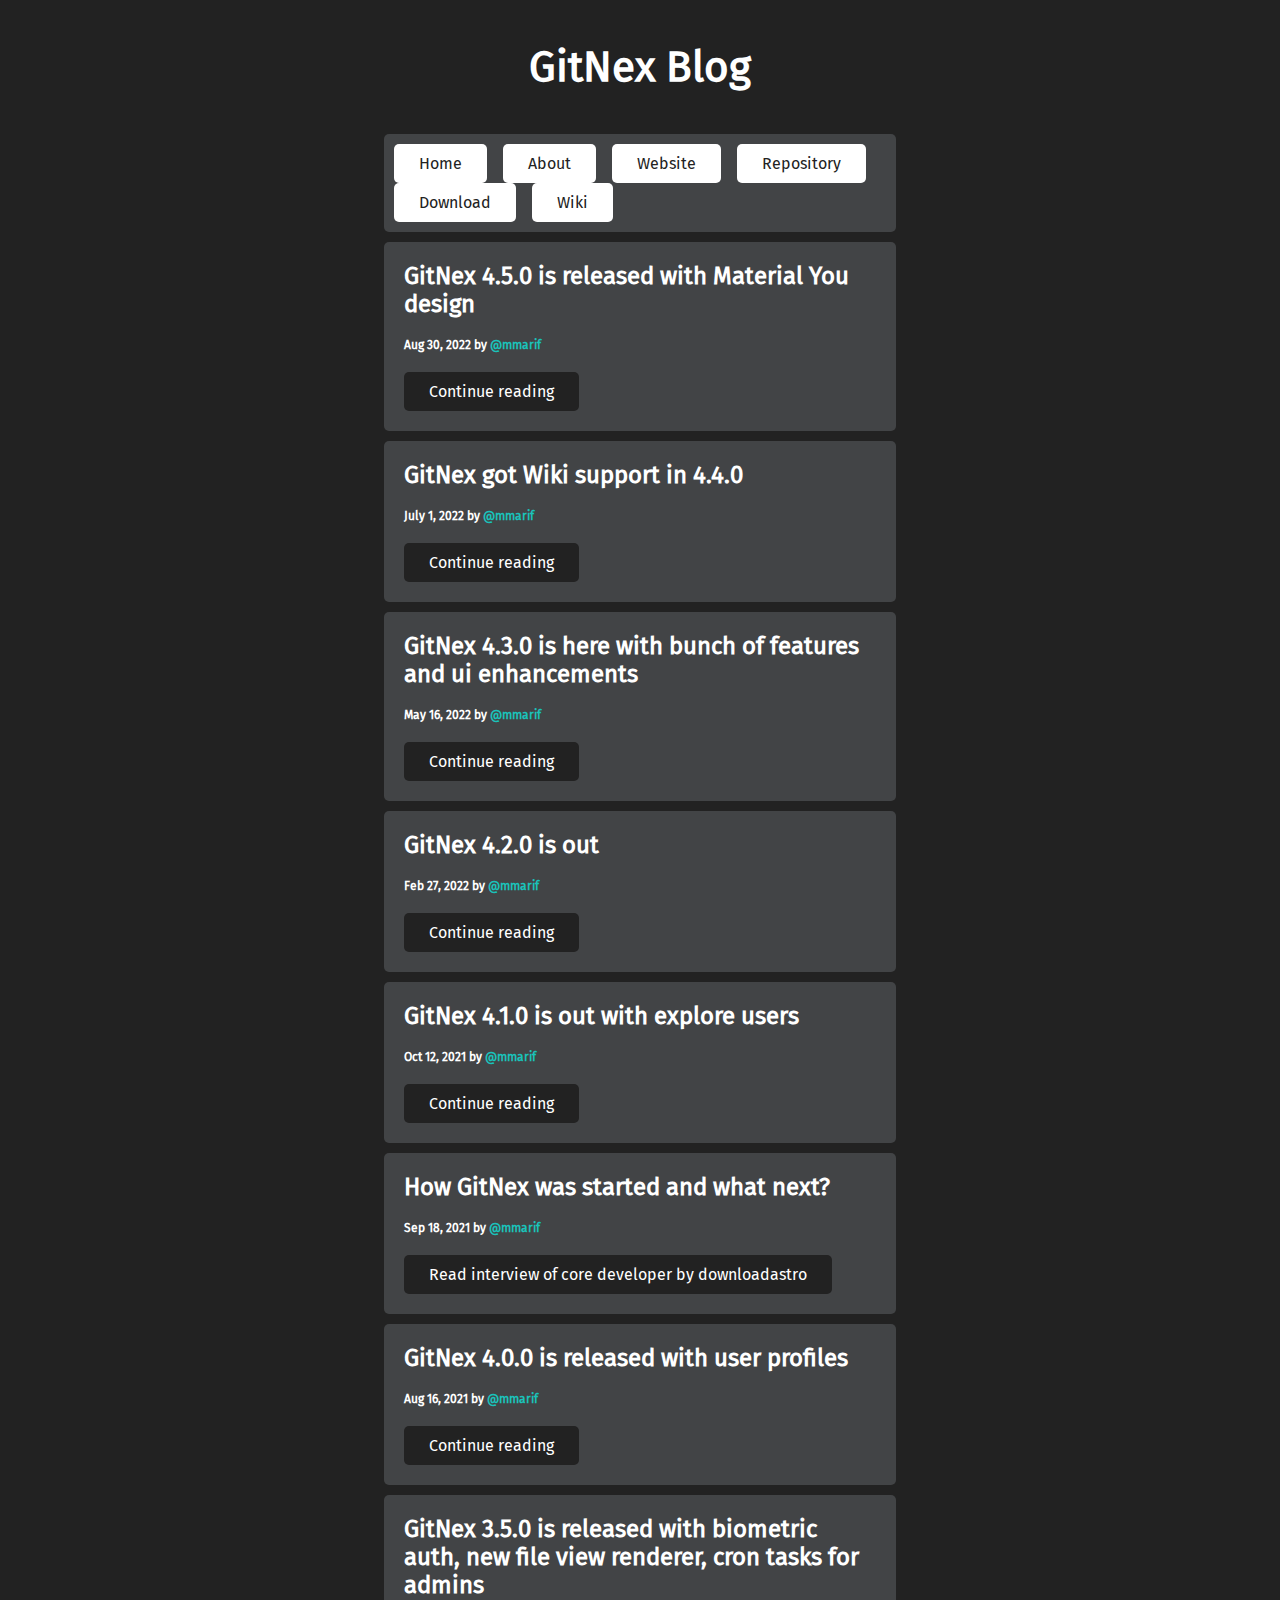
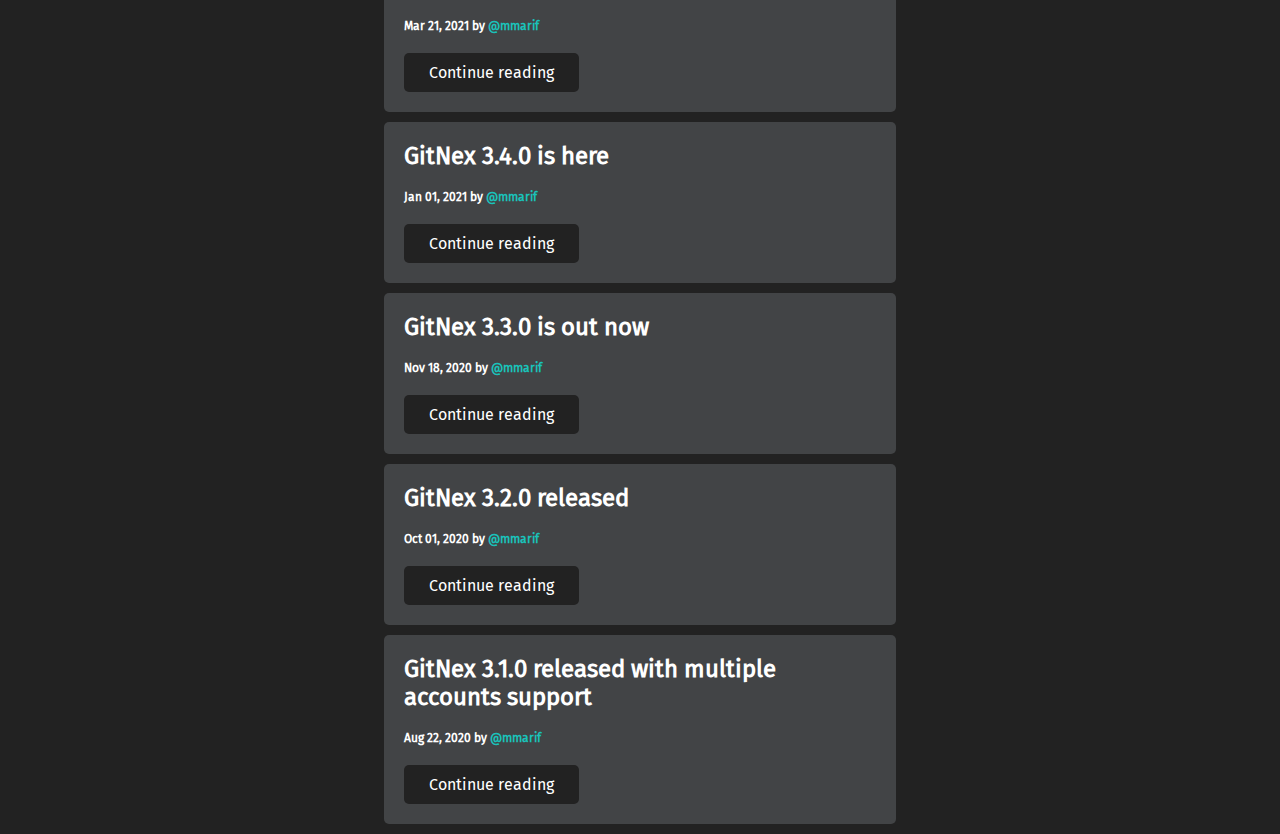
==== index.html @ d38bc0fc "Release 4.5.0 post" ====
<!DOCTYPE html>
<html>

    <head>
        <meta charset="utf-8">
        <meta name="viewport" content="width=device-width, initial-scale=1">
        <link rel="stylesheet" type="text/css" href="assets/css/style.css">
    </head>

    <body>

    <div class="header">
        <h3>GitNex Blog</h3>
    </div>

    <div class="card-menu">
        <p>
            <a href="https://gitnex.codeberg.page" class="button header-links">Home</a>&nbsp;&nbsp;&nbsp;
            <a href="https://codeberg.org/gitnex/GitNex#gitnex-android-client-for-gitea" class="button header-links" target="_blank">About</a>&nbsp;&nbsp;&nbsp;
            <a href="https://gitnex.com" class="button header-links" target="_blank">Website</a>&nbsp;&nbsp;&nbsp;
            <a href="https://codeberg.org/gitnex/GitNex" class="button header-links">Repository</a>&nbsp;&nbsp;&nbsp;
            <a href="https://codeberg.org/gitnex/GitNex#user-content-downloads" class="button header-links">Download</a>&nbsp;&nbsp;&nbsp;
            <a href="https://codeberg.org/gitnex/GitNex/wiki" class="button header-links">Wiki</a>
        </p>
    </div>

    <div class="row">
        <div class="column">

            <div class="card">
                <h2>GitNex 4.5.0 is released with Material You design</h2>
                <h5>Aug 30, 2022 by <a href="https://codeberg.org/mmarif" class="link-author">@mmarif</a></h5>
                <p><a href="posts/450.html" class="button">Continue reading</a></p>
            </div>

            <div class="card">
                <h2>GitNex got Wiki support in 4.4.0</h2>
                <h5>July 1, 2022 by <a href="https://codeberg.org/mmarif" class="link-author">@mmarif</a></h5>
                <p><a href="posts/440.html" class="button">Continue reading</a></p>
            </div>

            <div class="card">
                <h2>GitNex 4.3.0 is here with bunch of features and ui enhancements</h2>
                <h5>May 16, 2022 by <a href="https://codeberg.org/mmarif" class="link-author">@mmarif</a></h5>
                <p><a href="posts/430.html" class="button">Continue reading</a></p>
            </div>

            <div class="card">
                <h2>GitNex 4.2.0 is out</h2>
                <h5>Feb 27, 2022 by <a href="https://codeberg.org/mmarif" class="link-author">@mmarif</a></h5>
                <p><a href="posts/420.html" class="button">Continue reading</a></p>
            </div>

            <div class="card">
                <h2>GitNex 4.1.0 is out with explore users</h2>
                <h5>Oct 12, 2021 by <a href="https://codeberg.org/mmarif" class="link-author">@mmarif</a></h5>
                <p><a href="posts/410.html" class="button">Continue reading</a></p>
            </div>

            <div class="card">
                <h2>How GitNex was started and what next?</h2>
                <h5>Sep 18, 2021 by <a href="https://codeberg.org/mmarif" class="link-author">@mmarif</a></h5>
                <p><a href="https://appoftheday.downloadastro.com/app/gitnex-for-gitea/" class="button" target="_blank">Read interview of core developer by downloadastro</a></p>
            </div>

            <div class="card">
                <h2>GitNex 4.0.0 is released with user profiles</h2>
                <h5>Aug 16, 2021 by <a href="https://codeberg.org/mmarif" class="link-author">@mmarif</a></h5>
                <p><a href="posts/400.html" class="button">Continue reading</a></p>
            </div>

            <div class="card">
                <h2>GitNex 3.5.0 is released with biometric auth, new file view renderer, cron tasks for admins</h2>
                <h5>Mar 21, 2021 by <a href="https://codeberg.org/mmarif" class="link-author">@mmarif</a></h5>
                <p><a href="posts/350.html" class="button">Continue reading</a></p>
            </div>

            <div class="card">
                <h2>GitNex 3.4.0 is here</h2>
                <h5>Jan 01, 2021 by <a href="https://codeberg.org/mmarif" class="link-author">@mmarif</a></h5>
                <p><a href="posts/340.html" class="button">Continue reading</a></p>
            </div>

            <div class="card">
                <h2>GitNex 3.3.0 is out now</h2>
                <h5>Nov 18, 2020 by <a href="https://codeberg.org/mmarif" class="link-author">@mmarif</a></h5>
                <p><a href="posts/330.html" class="button">Continue reading</a></p>
            </div>

            <div class="card">
                <h2>GitNex 3.2.0 released</h2>
                <h5>Oct 01, 2020 by <a href="https://codeberg.org/mmarif" class="link-author">@mmarif</a></h5>
                <p><a href="posts/320.html" class="button">Continue reading</a></p>
            </div>

            <div class="card">
                <h2>GitNex 3.1.0 released with multiple accounts support</h2>
                <h5>Aug 22, 2020 by <a href="https://codeberg.org/mmarif" class="link-author">@mmarif</a></h5>
                <p><a href="posts/310.html" class="button">Continue reading</a></p>
            </div>

        </div>
    </div>

    </body>

</html>
---- assets/css/style.css ----
@font-face {
  font-family: Fira;
  src: url(../fonts/FiraSans-Regular.ttf);
}

* {
  box-sizing: border-box;
}

body {
    font-family: Fira;
  	background: #222222;
  	width: 40%;
  	margin: auto;
}

p {
	margin: 0;
  	padding: 0;
}

img {
	border-radius: 8px;
}

/* Title */
.header {
	font-size: 36px;
	text-align: center;
	background: #222222;
	color: #ffffff;
}

h2 {
	font-size: 24px;
	margin: 0;
  	padding: 0;
}

h5 {
	font-size: 12px;
	margin: 0;
  	padding: 20px 0 20px 0;
}

/* Column */
.column {
	float: left;
	width: 100%;
}

/* Add a card effect for posts */
.card {
	background-color: #424446;
	border-color: #ffffff;
	padding: 20px;
	margin-top: 10px;
	margin-bottom: 10px;
	color: #ffffff;
	border-radius: 5px;
}

.card-menu {
	background-color: #424446;
	border-color: #ffffff;
	padding: 10px;
	margin-top: 10px;
	color: #ffffff;
	border-radius: 5px;	
}

/* center items */
.center {
	margin: auto;
	text-align: center;
}

/* paragraph with paddings */
.para {
	padding-top: 10px;
	padding-bottom: 10px;
}

/* Clear floats after the columns */
.row:after {
	content: "";
	display: table;
	clear: both;
}

/* Links */
.button {
	background-color: #222222;
	border: none;
	color: #ffffff;
	padding: 10px 25px;
	text-align: center;
	text-decoration: none;
	display: inline-block;
	font-size: 16px;
	transition-duration: 0.4s;
	cursor: pointer;
	border-radius: 5px;
}

.button:hover {
	background-color: #ffffff;
	color: #222222;
}

.link-author {
	border: none;
	color: #1ac2ba;
	text-decoration: none;
	display: inline-block;
	transition-duration: 0.4s;
	cursor: pointer;
}

.link-author:hover {
	color: #0d9e97;
}

.header-links {
	background-color: #ffffff; 
	color: #222222; 
}

.header-links:hover {
	background-color: #222222;
	color: #ffffff;
}

video {
	width: 65%;
  	height: auto;
}

/* Responsive layout */
@media screen and (max-width: 800px) {
	body {
		width: 90%;
		margin: auto;
	}
  	.column {   
		width: 100%;
		padding: 0;
  	}
  	.card p, img {
  		width: 100%;
  	}
  	.card {
		background-color: #424446;
		border-color: #fff;
		padding: 20px;
		margin-top: 10px;
		margin-bottom: 10px;
		color: #ffffff;
		border-radius: 5px;
    }
    .card-menu {
    	background-color: #424446;
		border-color: #ffffff;
		padding: 10px;
		margin-top: 10px;
		color: #ffffff;
		border-radius: 5px;	
	}
    .header-links {
        width: 100%;
    }
    video {
    	width: 100%;
		height: auto;
    }
}
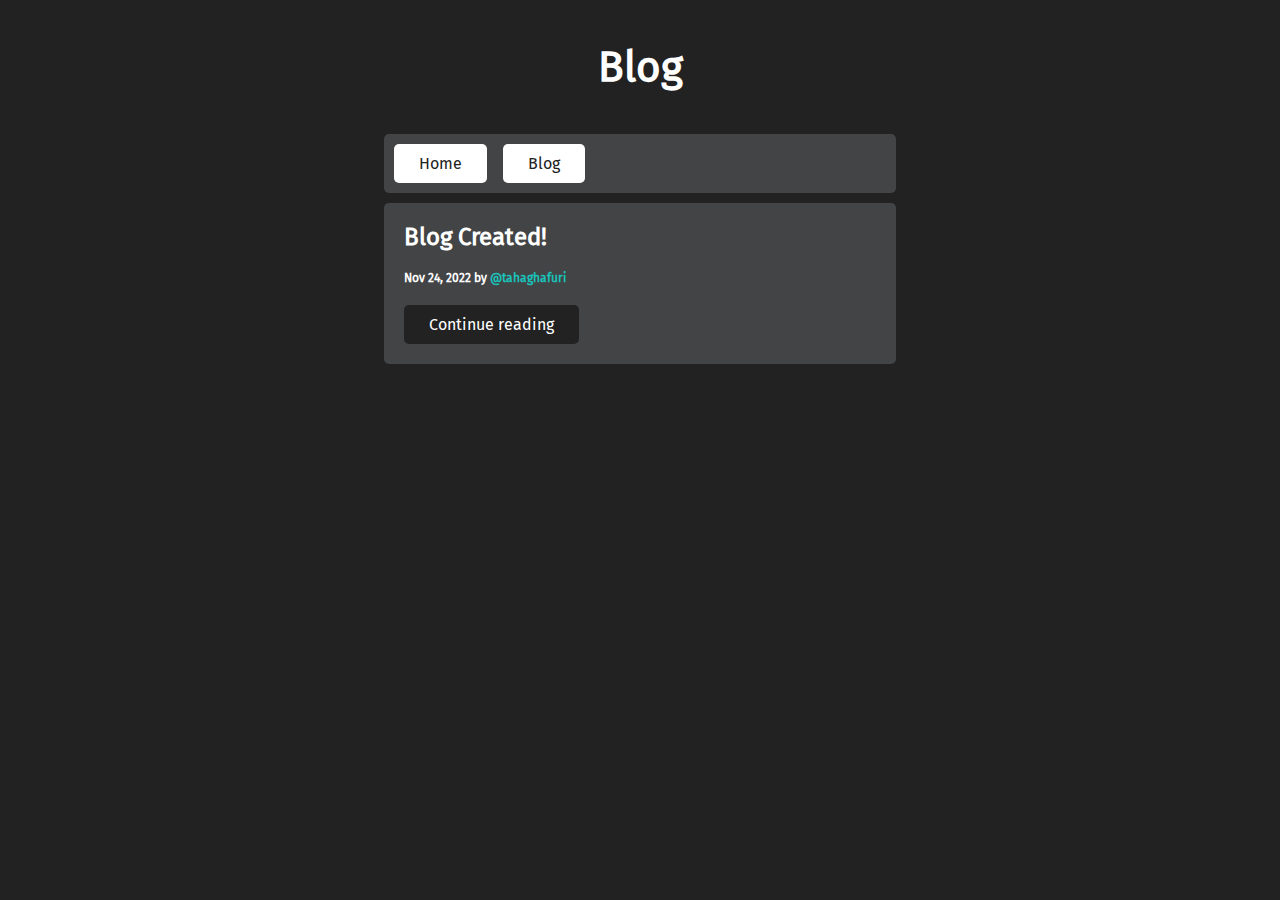
==== commit 3aa1f14d: "Update index.html" ====
--- a/index.html
+++ b/index.html
@@ -1,26 +1,24 @@
 <!DOCTYPE html>
 <html>
+    <head>
+          <link rel="icon" type="image/png" href="https://github.com/tahaghafuri/favicon.png"/>
+          <meta charset="utf-8">
+          <meta content="width=device-width, initial-scale=1.0" name="viewport">
 
-    <head>
-        <meta charset="utf-8">
-        <meta name="viewport" content="width=device-width, initial-scale=1">
+          <title>Taha Amin Ghafuri - Blog</title>
+          <meta content="Blog - وبلاگ" name="descriptison">
+          <meta content="tahaghafuri,Taha Amin Ghafuri,Taha Ghafuri,طاها غفوری,طاها امین غفوری" name="keywords">
         <link rel="stylesheet" type="text/css" href="assets/css/style.css">
     </head>
-
     <body>
-
     <div class="header">
-        <h3>GitNex Blog</h3>
+        <h3>Blog</h3>
     </div>
 
     <div class="card-menu">
         <p>
-            <a href="https://gitnex.codeberg.page" class="button header-links">Home</a>&nbsp;&nbsp;&nbsp;
-            <a href="https://codeberg.org/gitnex/GitNex#gitnex-android-client-for-gitea" class="button header-links" target="_blank">About</a>&nbsp;&nbsp;&nbsp;
-            <a href="https://gitnex.com" class="button header-links" target="_blank">Website</a>&nbsp;&nbsp;&nbsp;
-            <a href="https://codeberg.org/gitnex/GitNex" class="button header-links">Repository</a>&nbsp;&nbsp;&nbsp;
-            <a href="https://codeberg.org/gitnex/GitNex#user-content-downloads" class="button header-links">Download</a>&nbsp;&nbsp;&nbsp;
-            <a href="https://codeberg.org/gitnex/GitNex/wiki" class="button header-links">Wiki</a>
+            <a href="https://github.com/tahaghafuri/" class="button header-links">Home</a>&nbsp;&nbsp;&nbsp;
+            <a href="https://tahaghafuri.ir/blog/" class="button header-links" target="_blank">Blog</a>&nbsp;&nbsp;&nbsp;
         </p>
     </div>
 
@@ -28,80 +26,12 @@
         <div class="column">
 
             <div class="card">
-                <h2>GitNex 4.5.0 is released with Material You design</h2>
-                <h5>Aug 30, 2022 by <a href="https://codeberg.org/mmarif" class="link-author">@mmarif</a></h5>
-                <p><a href="posts/450.html" class="button">Continue reading</a></p>
-            </div>
-
-            <div class="card">
-                <h2>GitNex got Wiki support in 4.4.0</h2>
-                <h5>July 1, 2022 by <a href="https://codeberg.org/mmarif" class="link-author">@mmarif</a></h5>
-                <p><a href="posts/440.html" class="button">Continue reading</a></p>
-            </div>
-
-            <div class="card">
-                <h2>GitNex 4.3.0 is here with bunch of features and ui enhancements</h2>
-                <h5>May 16, 2022 by <a href="https://codeberg.org/mmarif" class="link-author">@mmarif</a></h5>
-                <p><a href="posts/430.html" class="button">Continue reading</a></p>
-            </div>
-
-            <div class="card">
-                <h2>GitNex 4.2.0 is out</h2>
-                <h5>Feb 27, 2022 by <a href="https://codeberg.org/mmarif" class="link-author">@mmarif</a></h5>
-                <p><a href="posts/420.html" class="button">Continue reading</a></p>
-            </div>
-
-            <div class="card">
-                <h2>GitNex 4.1.0 is out with explore users</h2>
-                <h5>Oct 12, 2021 by <a href="https://codeberg.org/mmarif" class="link-author">@mmarif</a></h5>
-                <p><a href="posts/410.html" class="button">Continue reading</a></p>
-            </div>
-
-            <div class="card">
-                <h2>How GitNex was started and what next?</h2>
-                <h5>Sep 18, 2021 by <a href="https://codeberg.org/mmarif" class="link-author">@mmarif</a></h5>
-                <p><a href="https://appoftheday.downloadastro.com/app/gitnex-for-gitea/" class="button" target="_blank">Read interview of core developer by downloadastro</a></p>
-            </div>
-
-            <div class="card">
-                <h2>GitNex 4.0.0 is released with user profiles</h2>
-                <h5>Aug 16, 2021 by <a href="https://codeberg.org/mmarif" class="link-author">@mmarif</a></h5>
-                <p><a href="posts/400.html" class="button">Continue reading</a></p>
-            </div>
-
-            <div class="card">
-                <h2>GitNex 3.5.0 is released with biometric auth, new file view renderer, cron tasks for admins</h2>
-                <h5>Mar 21, 2021 by <a href="https://codeberg.org/mmarif" class="link-author">@mmarif</a></h5>
-                <p><a href="posts/350.html" class="button">Continue reading</a></p>
-            </div>
-
-            <div class="card">
-                <h2>GitNex 3.4.0 is here</h2>
-                <h5>Jan 01, 2021 by <a href="https://codeberg.org/mmarif" class="link-author">@mmarif</a></h5>
-                <p><a href="posts/340.html" class="button">Continue reading</a></p>
-            </div>
-
-            <div class="card">
-                <h2>GitNex 3.3.0 is out now</h2>
-                <h5>Nov 18, 2020 by <a href="https://codeberg.org/mmarif" class="link-author">@mmarif</a></h5>
-                <p><a href="posts/330.html" class="button">Continue reading</a></p>
-            </div>
-
-            <div class="card">
-                <h2>GitNex 3.2.0 released</h2>
-                <h5>Oct 01, 2020 by <a href="https://codeberg.org/mmarif" class="link-author">@mmarif</a></h5>
-                <p><a href="posts/320.html" class="button">Continue reading</a></p>
-            </div>
-
-            <div class="card">
-                <h2>GitNex 3.1.0 released with multiple accounts support</h2>
-                <h5>Aug 22, 2020 by <a href="https://codeberg.org/mmarif" class="link-author">@mmarif</a></h5>
-                <p><a href="posts/310.html" class="button">Continue reading</a></p>
+                <h2>Blog Created!</h2>
+                <h5>Nov 24, 2022 by <a href="https://github.com/tahaghafuri" class="link-author">@tahaghafuri</a></h5>
+                <p><a href="1.html" class="button">Continue reading</a></p>
             </div>
 
         </div>
     </div>
-
     </body>
-
 </html>
--- a/assets/css/style.css
+++ b/assets/css/style.css
@@ -136,6 +136,24 @@
   	height: auto;
 }
 
+.iframe-container {
+  position: relative;
+  width: 100%;
+  overflow: hidden;
+  padding-top: 56.25%; /* 16:9 Aspect Ratio */
+}
+
+.responsive-iframe {
+	position: absolute;
+	top: 0;
+	left: 0;
+	bottom: 0;
+	right: 0;
+	width: 100%;
+	height: 100%;
+	border: none;
+}
+
 /* Responsive layout */
 @media screen and (max-width: 800px) {
 	body {
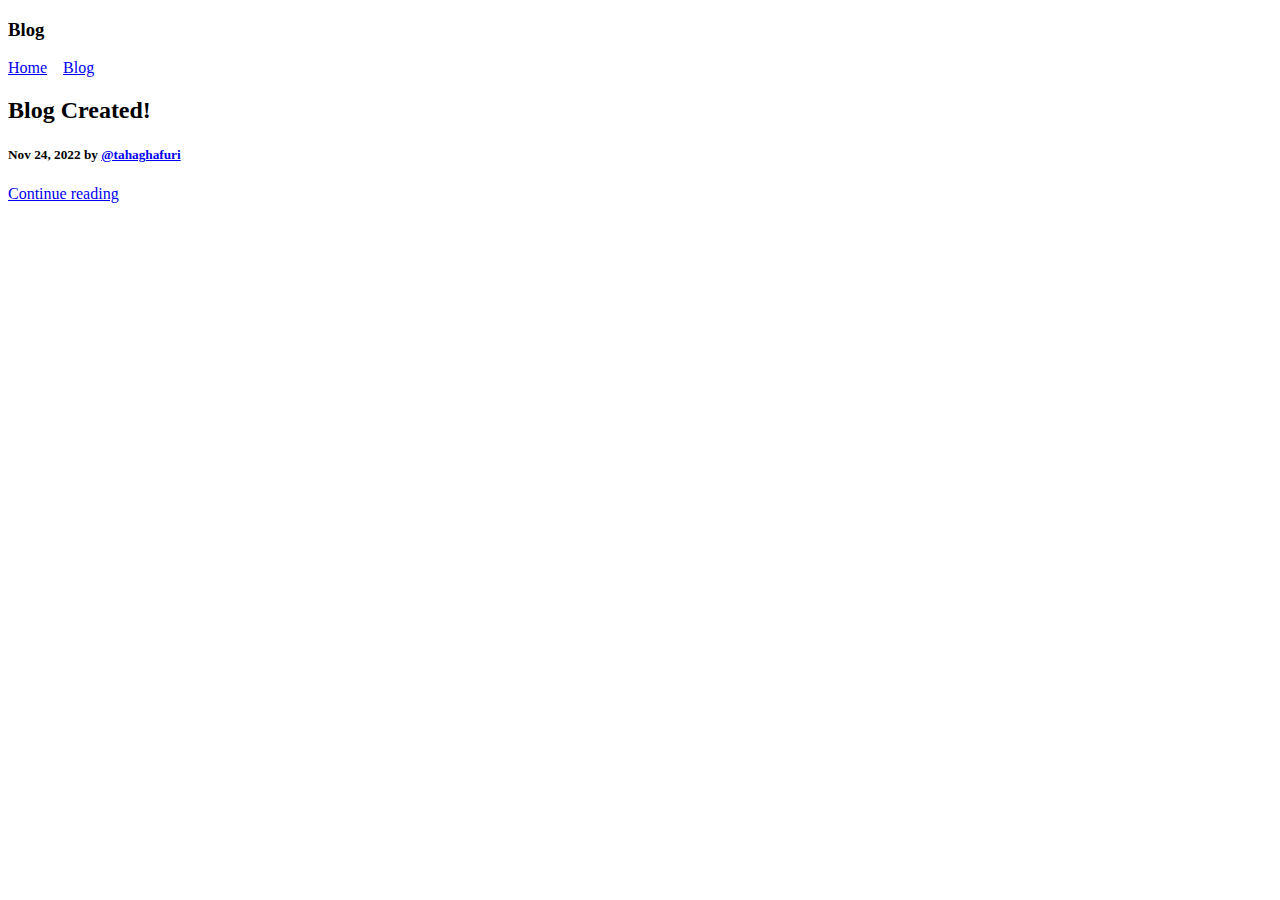
==== commit dea0171e: "Update index.html" ====
--- a/index.html
+++ b/index.html
@@ -1,14 +1,13 @@
 <!DOCTYPE html>
 <html>
     <head>
-          <link rel="icon" type="image/png" href="https://github.com/tahaghafuri/favicon.png"/>
+          <link rel="icon" type="image/png" href="https://tahaghafuri.ir/favicon.png"/>
           <meta charset="utf-8">
           <meta content="width=device-width, initial-scale=1.0" name="viewport">
-
           <title>Taha Amin Ghafuri - Blog</title>
           <meta content="Blog - وبلاگ" name="descriptison">
           <meta content="tahaghafuri,Taha Amin Ghafuri,Taha Ghafuri,طاها غفوری,طاها امین غفوری" name="keywords">
-        <link rel="stylesheet" type="text/css" href="assets/css/style.css">
+        <link rel="stylesheet" type="text/css" href="https://tahaghafuri.ir/blog/assets/css/style.css">
     </head>
     <body>
     <div class="header">
@@ -28,7 +27,7 @@
             <div class="card">
                 <h2>Blog Created!</h2>
                 <h5>Nov 24, 2022 by <a href="https://github.com/tahaghafuri" class="link-author">@tahaghafuri</a></h5>
-                <p><a href="1.html" class="button">Continue reading</a></p>
+                <p><a href="1" class="button">Continue reading</a></p>
             </div>
 
         </div>
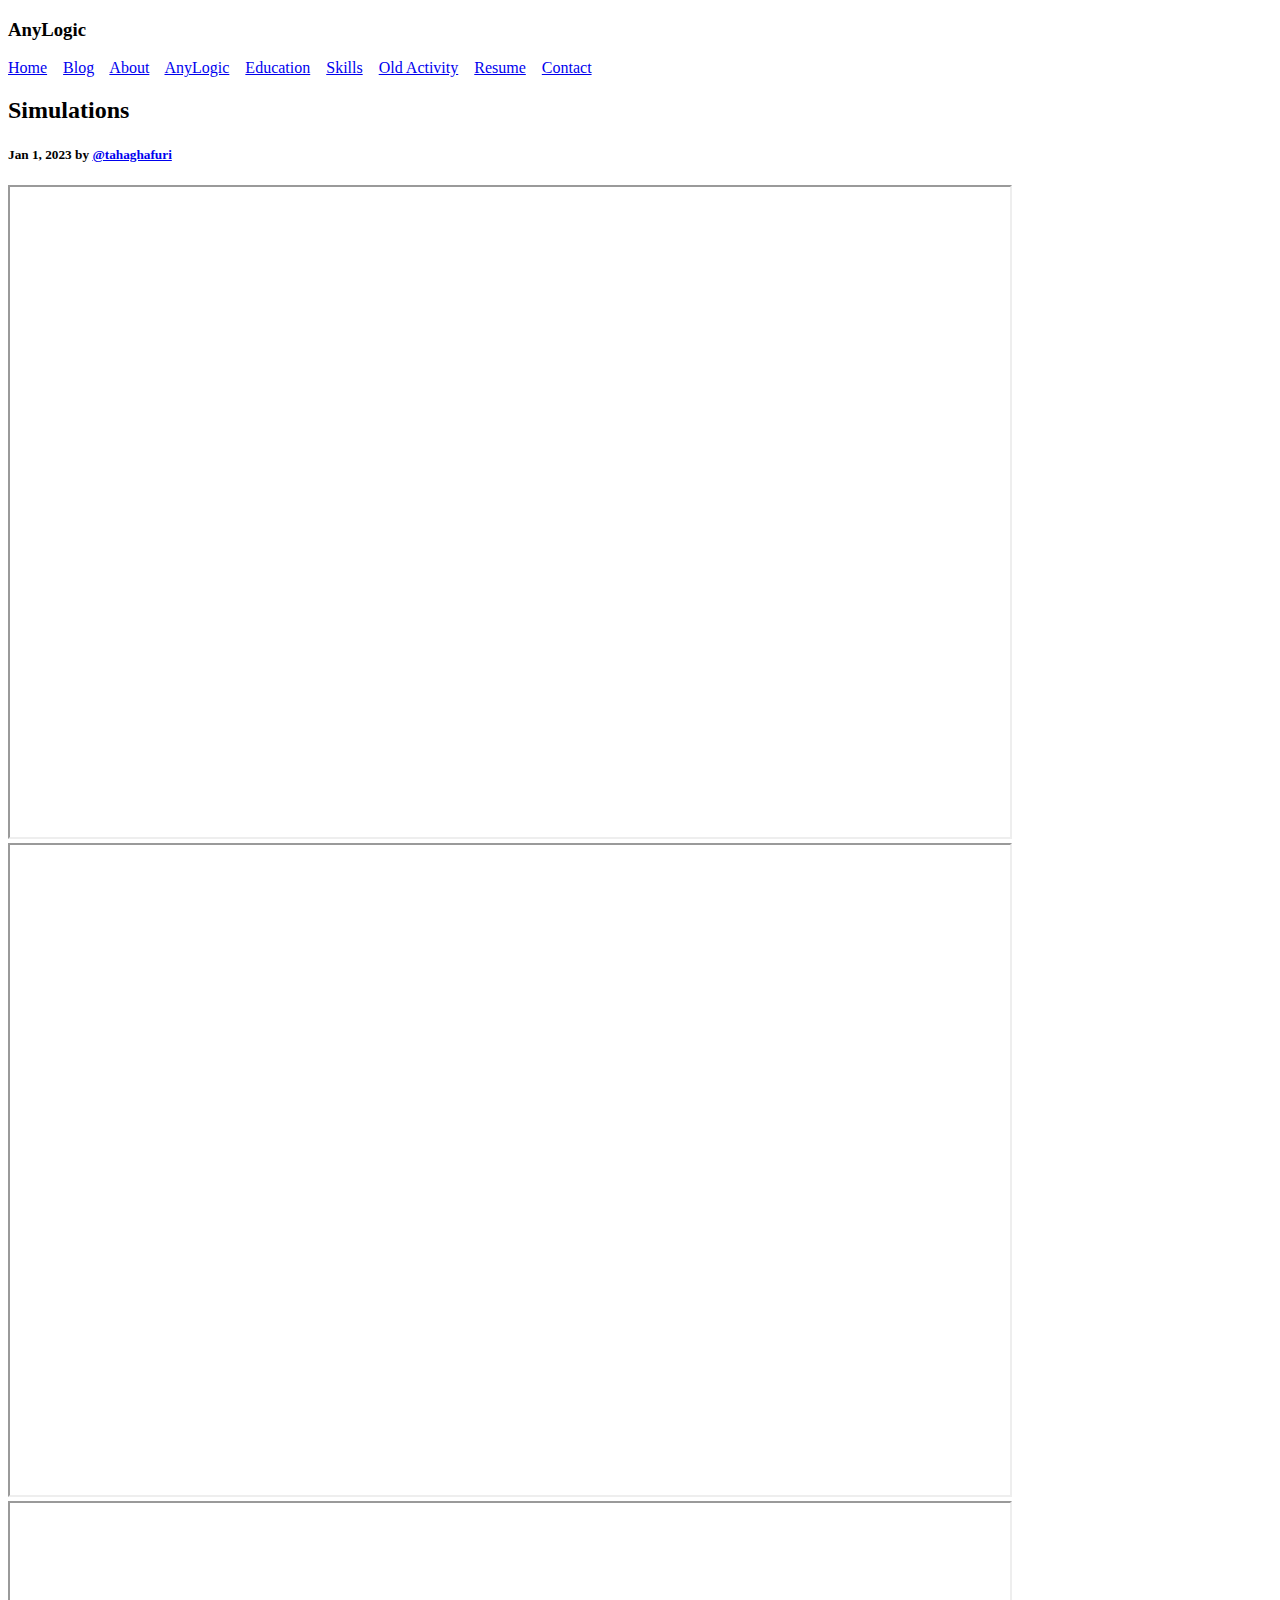
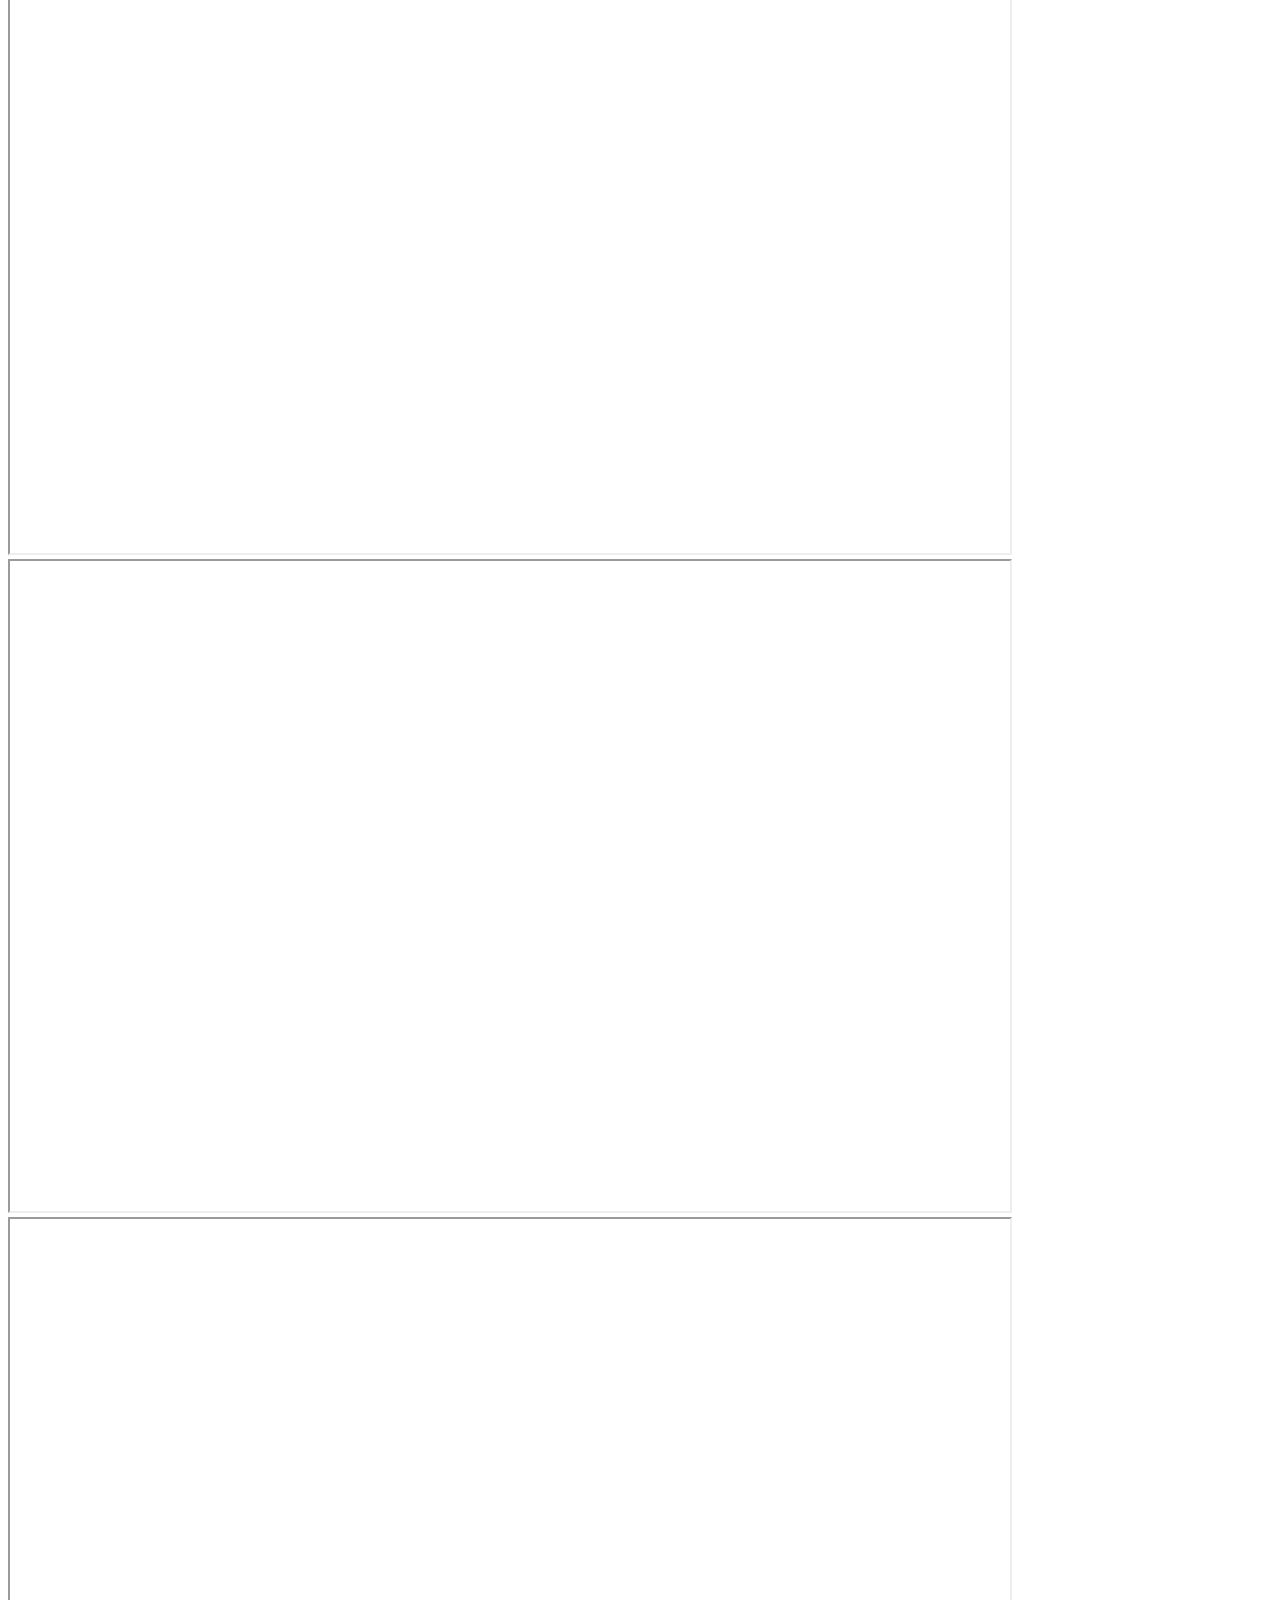
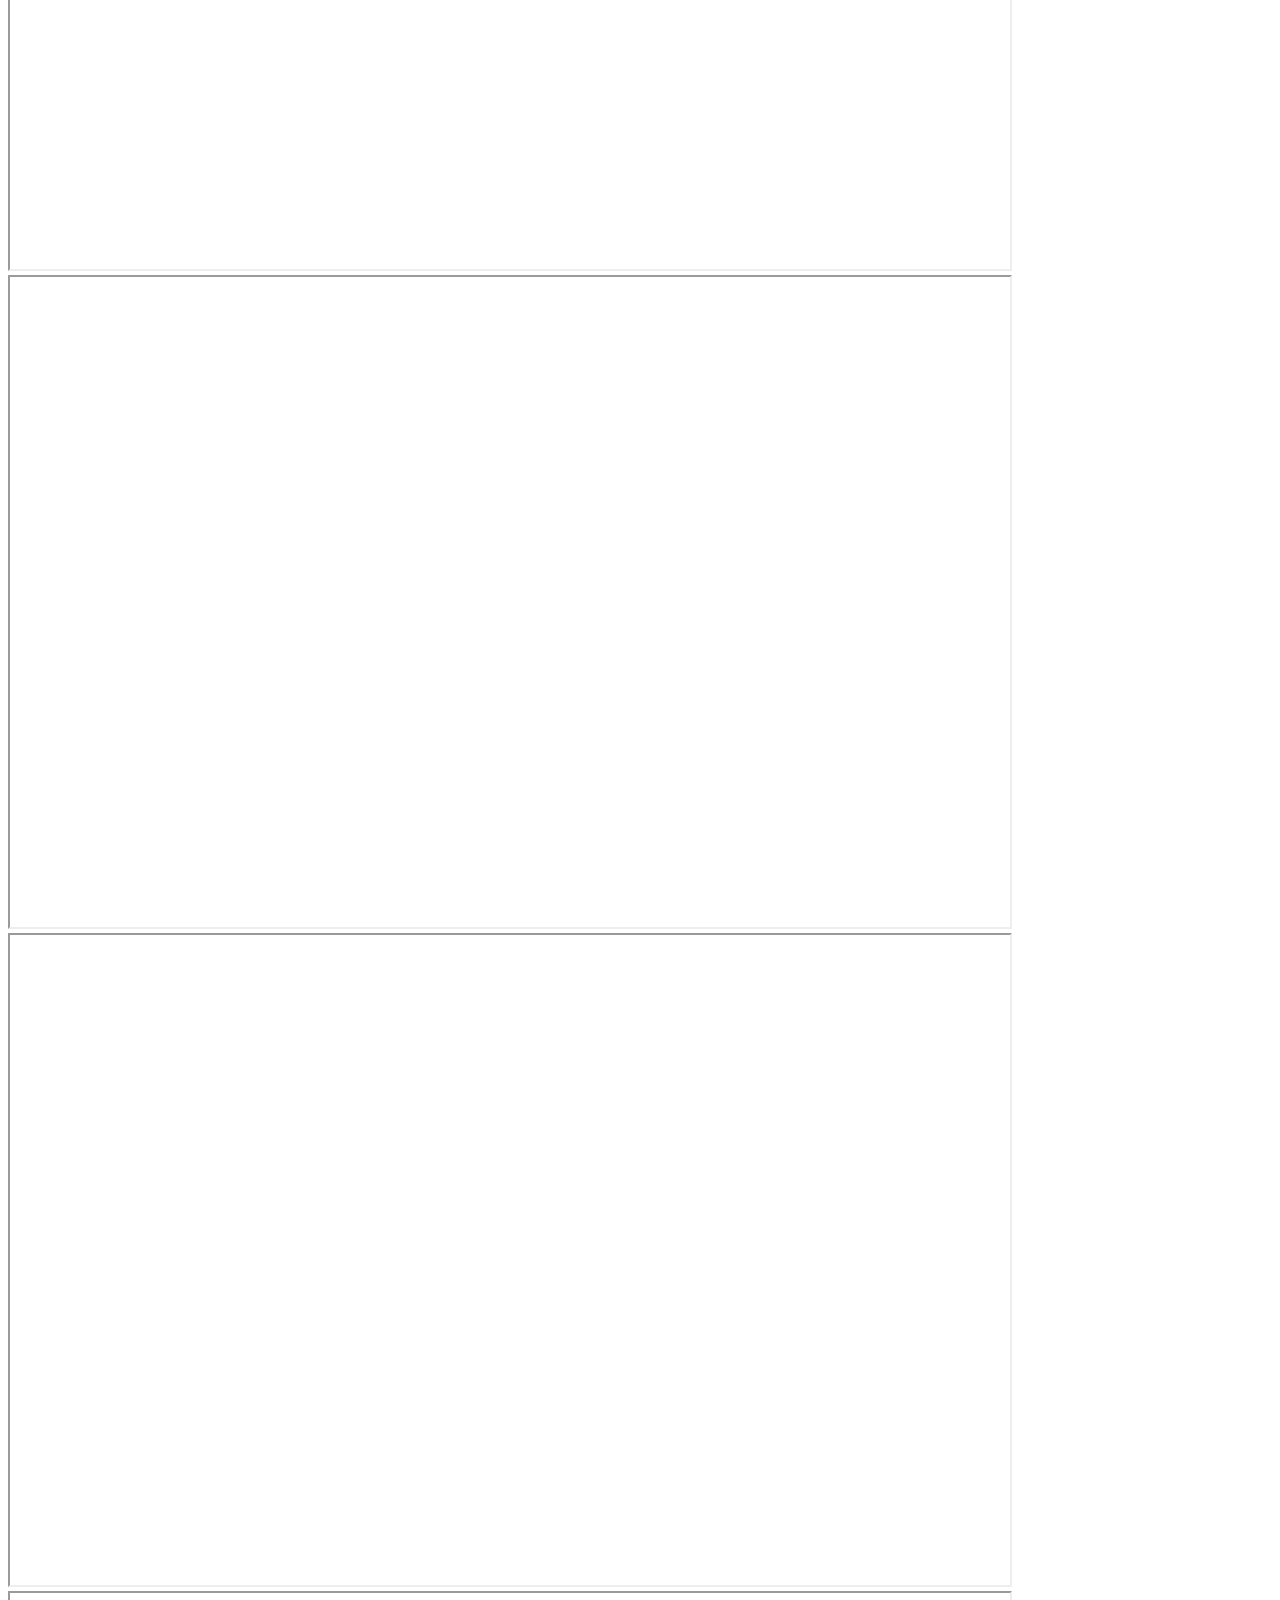
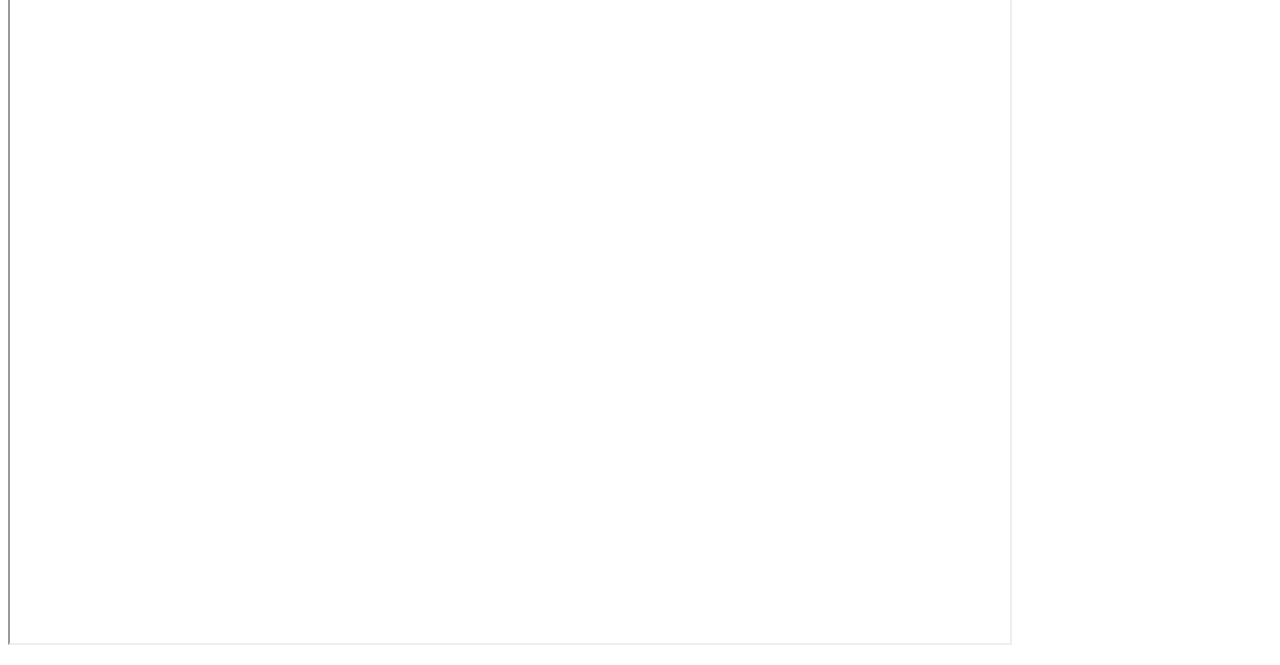
==== commit 8cee8fd0: "Update index.html" ====
--- a/index.html
+++ b/index.html
@@ -4,20 +4,27 @@
           <link rel="icon" type="image/png" href="https://tahaghafuri.ir/favicon.png"/>
           <meta charset="utf-8">
           <meta content="width=device-width, initial-scale=1.0" name="viewport">
-          <title>Taha Amin Ghafuri - Blog</title>
-          <meta content="Blog - وبلاگ" name="descriptison">
+          <title>Taha Amin Ghafuri - AnyLogic</title>
+          <meta content="AnyLogic Simulations By Taha Amin Ghafuri" name="descriptison">
           <meta content="tahaghafuri,Taha Amin Ghafuri,Taha Ghafuri,طاها غفوری,طاها امین غفوری" name="keywords">
         <link rel="stylesheet" type="text/css" href="https://tahaghafuri.ir/blog/assets/css/style.css">
     </head>
     <body>
     <div class="header">
-        <h3>Blog</h3>
+        <h3>AnyLogic</h3>
     </div>
 
     <div class="card-menu">
         <p>
-            <a href="https://github.com/tahaghafuri/" class="button header-links">Home</a>&nbsp;&nbsp;&nbsp;
-            <a href="https://tahaghafuri.ir/blog/" class="button header-links" target="_blank">Blog</a>&nbsp;&nbsp;&nbsp;
+            <a href="https://tahaghafuri.ir/" class="button header-links">Home</a>&nbsp;&nbsp;&nbsp;
+            <a href="https://tahaghafuri.ir/blog/" class="button header-links">Blog</a>&nbsp;&nbsp;&nbsp;
+            <a href="https://tahaghafuri.ir/#about" class="button header-links">About</a>&nbsp;&nbsp;&nbsp;
+            <a href="https://tahaghafuri.ir/anylogic/" class="button header-links">AnyLogic</a>&nbsp;&nbsp;&nbsp;
+            <a href="https://tahaghafuri.ir/#education" class="button header-links">Education</a>&nbsp;&nbsp;&nbsp;
+            <a href="https://tahaghafuri.ir/#skills" class="button header-links">Skills</a>&nbsp;&nbsp;&nbsp;
+            <a href="https://tahaghafuri.ir/#old" class="button header-links">Old Activity</a>&nbsp;&nbsp;&nbsp;
+            <a href="https://jobinja.ir/user/QH-6123241" class="button header-links">Resume</a>&nbsp;&nbsp;&nbsp;
+            <a href="https://tahaghafuri.ir/#contacts" class="button header-links">Contact</a>&nbsp;&nbsp;&nbsp;
         </p>
     </div>
 
@@ -25,9 +32,18 @@
         <div class="column">
 
             <div class="card">
-                <h2>Blog Created!</h2>
-                <h5>Nov 24, 2022 by <a href="https://github.com/tahaghafuri" class="link-author">@tahaghafuri</a></h5>
-                <p><a href="1" class="button">Continue reading</a></p>
+                <h2>Simulations</h2>
+                <h5>Jan 1, 2023 by <a href="https://github.com/tahaghafuri" class="link-author">@tahaghafuri</a></h5>
+                <p>
+                <iframe width="1000" height="650" allow="fullscreen" src="https://cloud.anylogic.com/assets/embed?modelId=d8285e96-ba9e-44bd-a511-b8dff1ea342e"></iframe>
+                <iframe width="1000" height="650" allow="fullscreen" src="https://cloud.anylogic.com/assets/embed?modelId=4f3316e2-3d61-4def-916e-125290467cfa"></iframe>
+                <iframe width="1000" height="650" allow="fullscreen" src="https://cloud.anylogic.com/assets/embed?modelId=bef04e19-b989-4df0-9b96-d39511de2564"></iframe>
+                <iframe width="1000" height="650" allow="fullscreen" src="https://cloud.anylogic.com/assets/embed?modelId=8bb44624-35ec-44e0-b21f-f23de319e360"></iframe>
+                <iframe width="1000" height="650" allow="fullscreen" src="https://cloud.anylogic.com/assets/embed?modelId=13e55a94-f1bc-4719-8000-c9e15961a079"></iframe>
+                <iframe width="1000" height="650" allow="fullscreen" src="https://cloud.anylogic.com/assets/embed?modelId=d5a2197d-84ba-44b3-852c-fff04b70911e"></iframe>
+                <iframe width="1000" height="650" allow="fullscreen" src="https://cloud.anylogic.com/assets/embed?modelId=86a2acfc-43c5-4027-8df7-3e36c0f96e42"></iframe>
+                <iframe width="1000" height="650" allow="fullscreen" src="https://cloud.anylogic.com/assets/embed?modelId=9d18002b-7d83-4281-8b6c-4fb4bd712c19"></iframe>
+                </p>
             </div>
 
         </div>
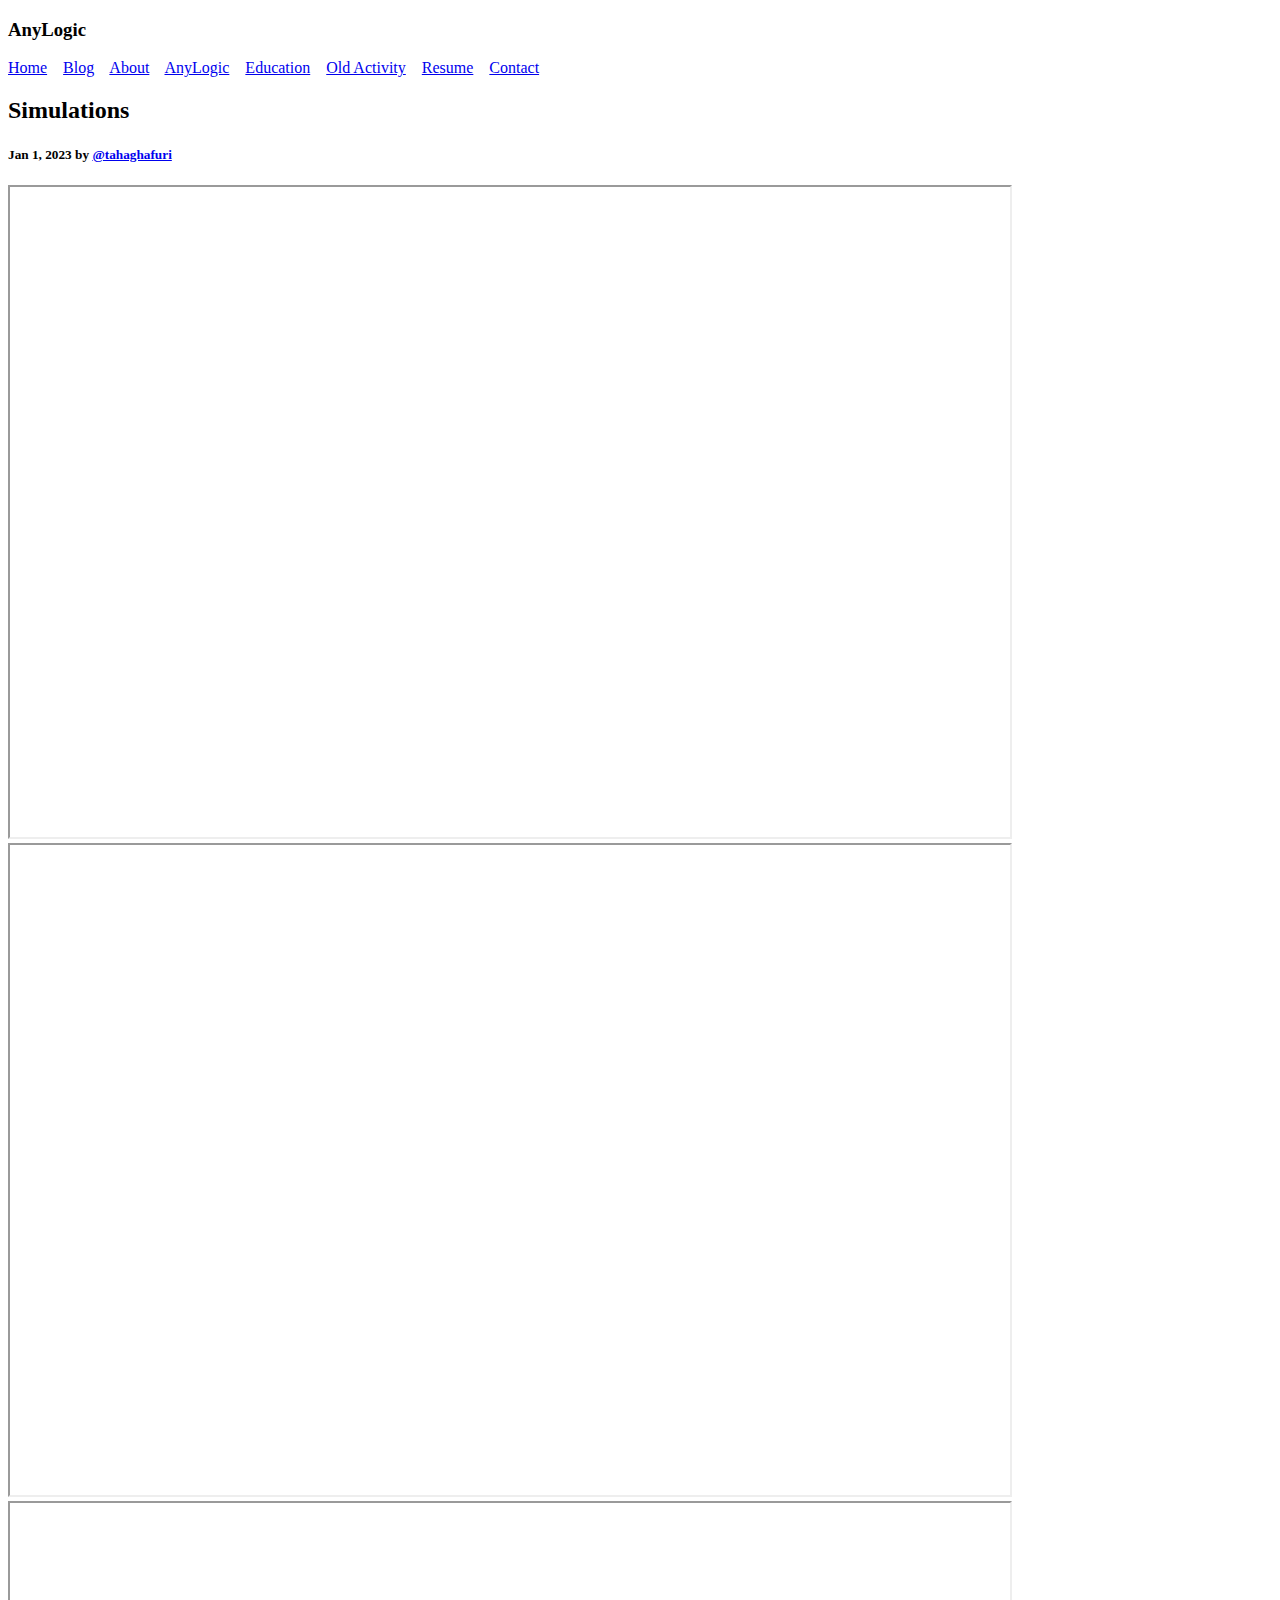
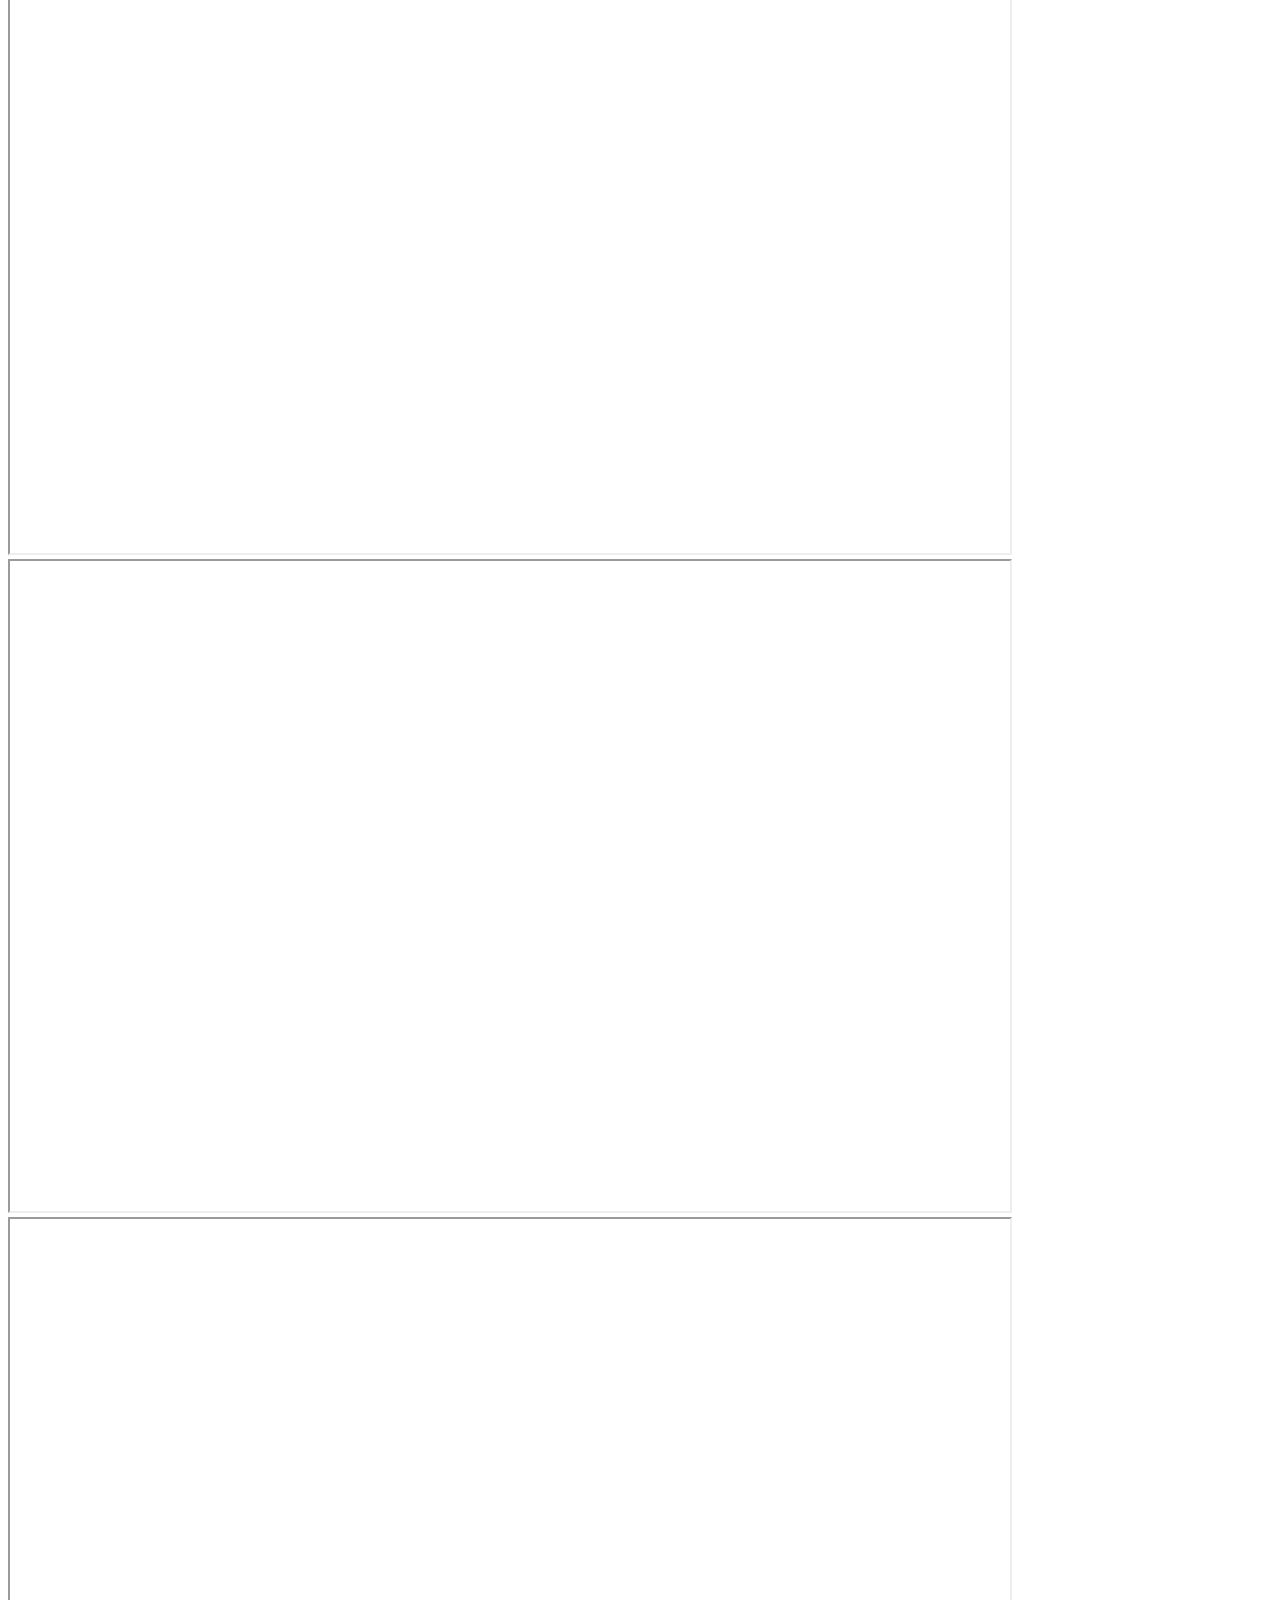
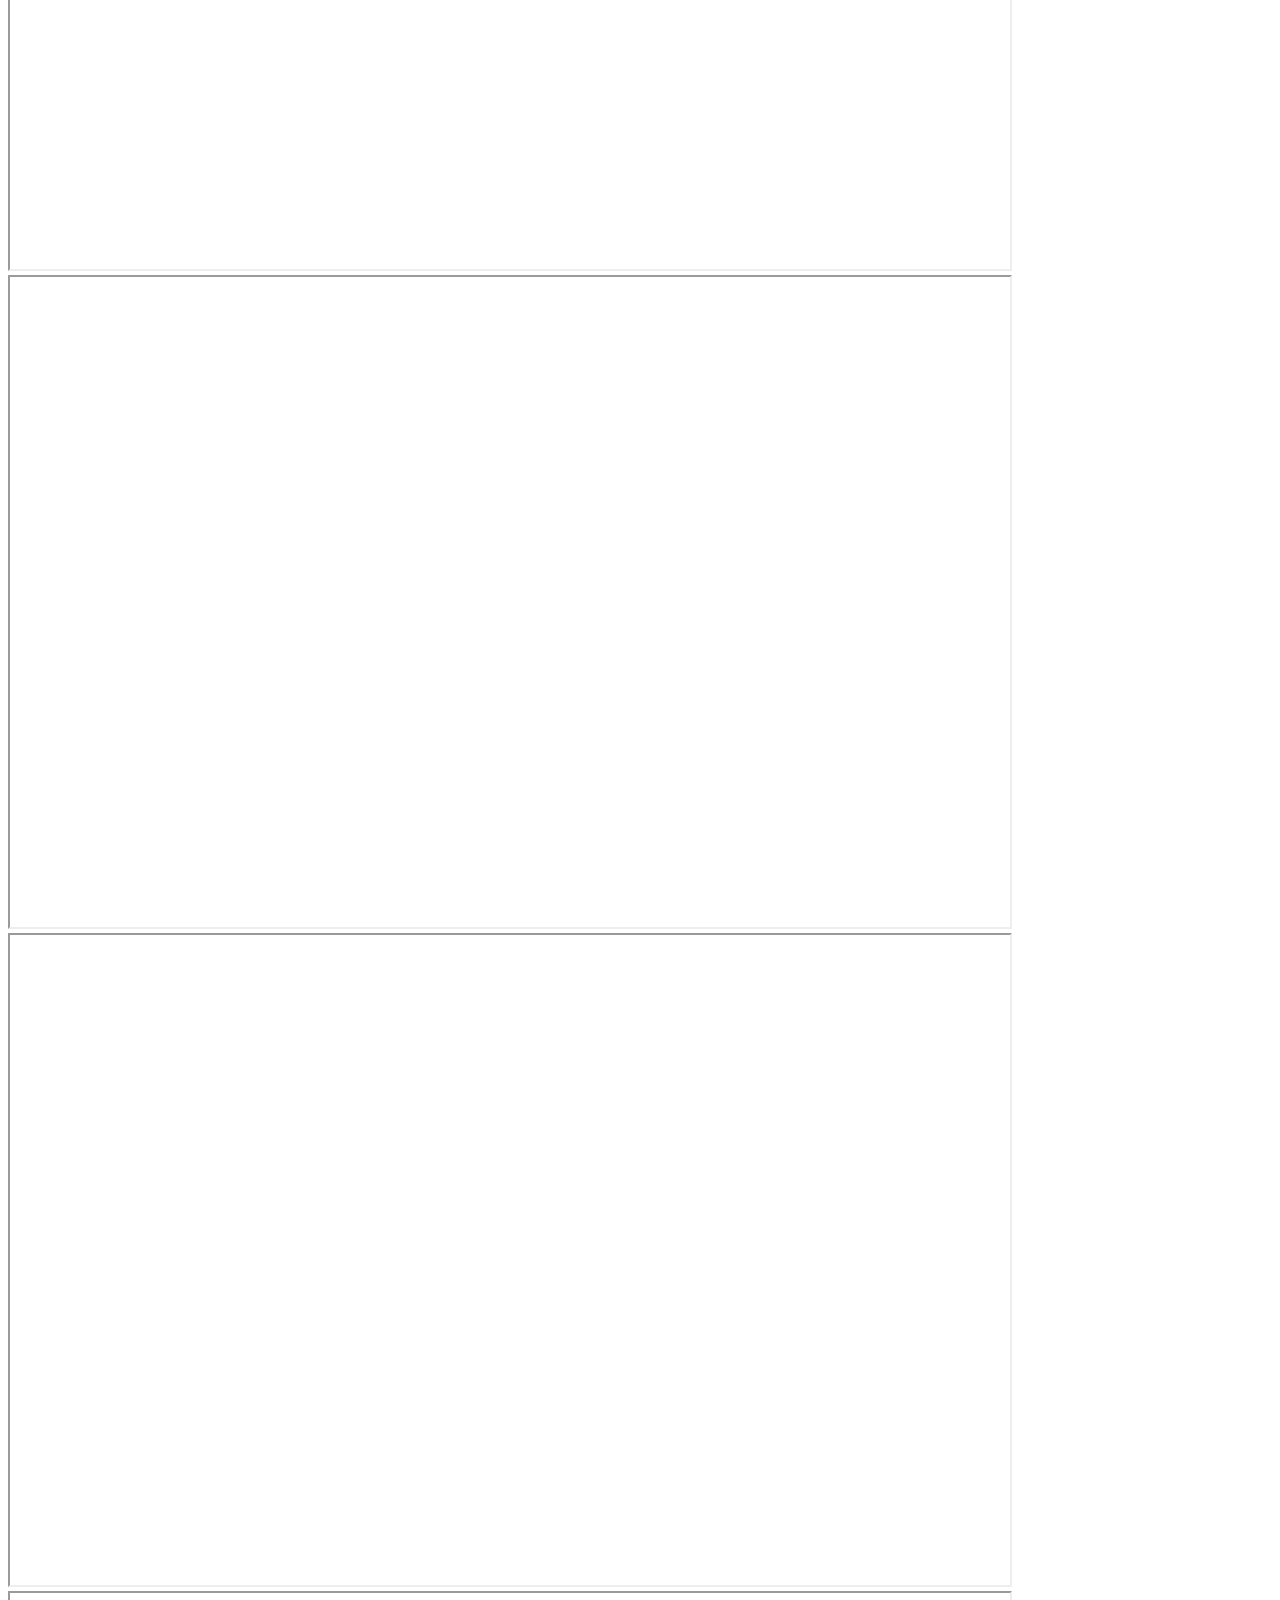
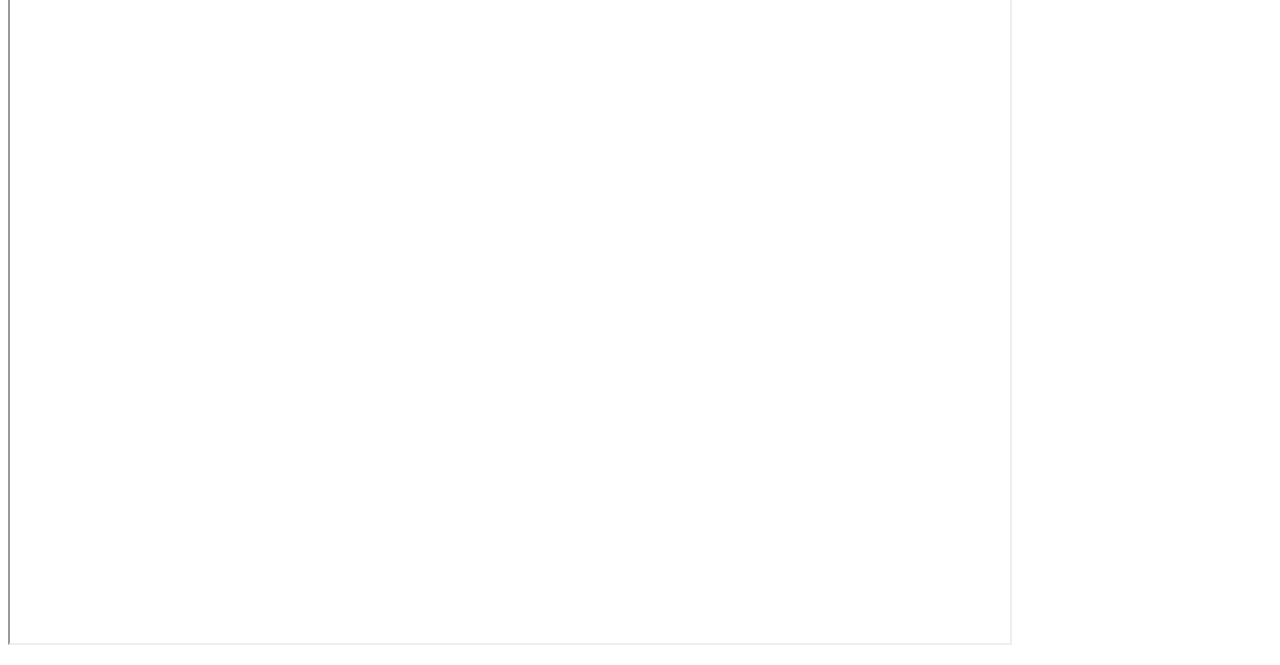
==== commit 6f4fe8d7: "Update index.html" ====
--- a/index.html
+++ b/index.html
@@ -7,7 +7,7 @@
           <title>Taha Amin Ghafuri - AnyLogic</title>
           <meta content="AnyLogic Simulations By Taha Amin Ghafuri" name="descriptison">
           <meta content="tahaghafuri,Taha Amin Ghafuri,Taha Ghafuri,طاها غفوری,طاها امین غفوری" name="keywords">
-        <link rel="stylesheet" type="text/css" href="https://tahaghafuri.ir/blog/assets/css/style.css">
+        <link rel="stylesheet" type="text/css" href="https://tahaghafuri.ir/anylogic/assets/css/style.css">
     </head>
     <body>
     <div class="header">
@@ -21,7 +21,6 @@
             <a href="https://tahaghafuri.ir/#about" class="button header-links">About</a>&nbsp;&nbsp;&nbsp;
             <a href="https://tahaghafuri.ir/anylogic/" class="button header-links">AnyLogic</a>&nbsp;&nbsp;&nbsp;
             <a href="https://tahaghafuri.ir/#education" class="button header-links">Education</a>&nbsp;&nbsp;&nbsp;
-            <a href="https://tahaghafuri.ir/#skills" class="button header-links">Skills</a>&nbsp;&nbsp;&nbsp;
             <a href="https://tahaghafuri.ir/#old" class="button header-links">Old Activity</a>&nbsp;&nbsp;&nbsp;
             <a href="https://jobinja.ir/user/QH-6123241" class="button header-links">Resume</a>&nbsp;&nbsp;&nbsp;
             <a href="https://tahaghafuri.ir/#contacts" class="button header-links">Contact</a>&nbsp;&nbsp;&nbsp;
